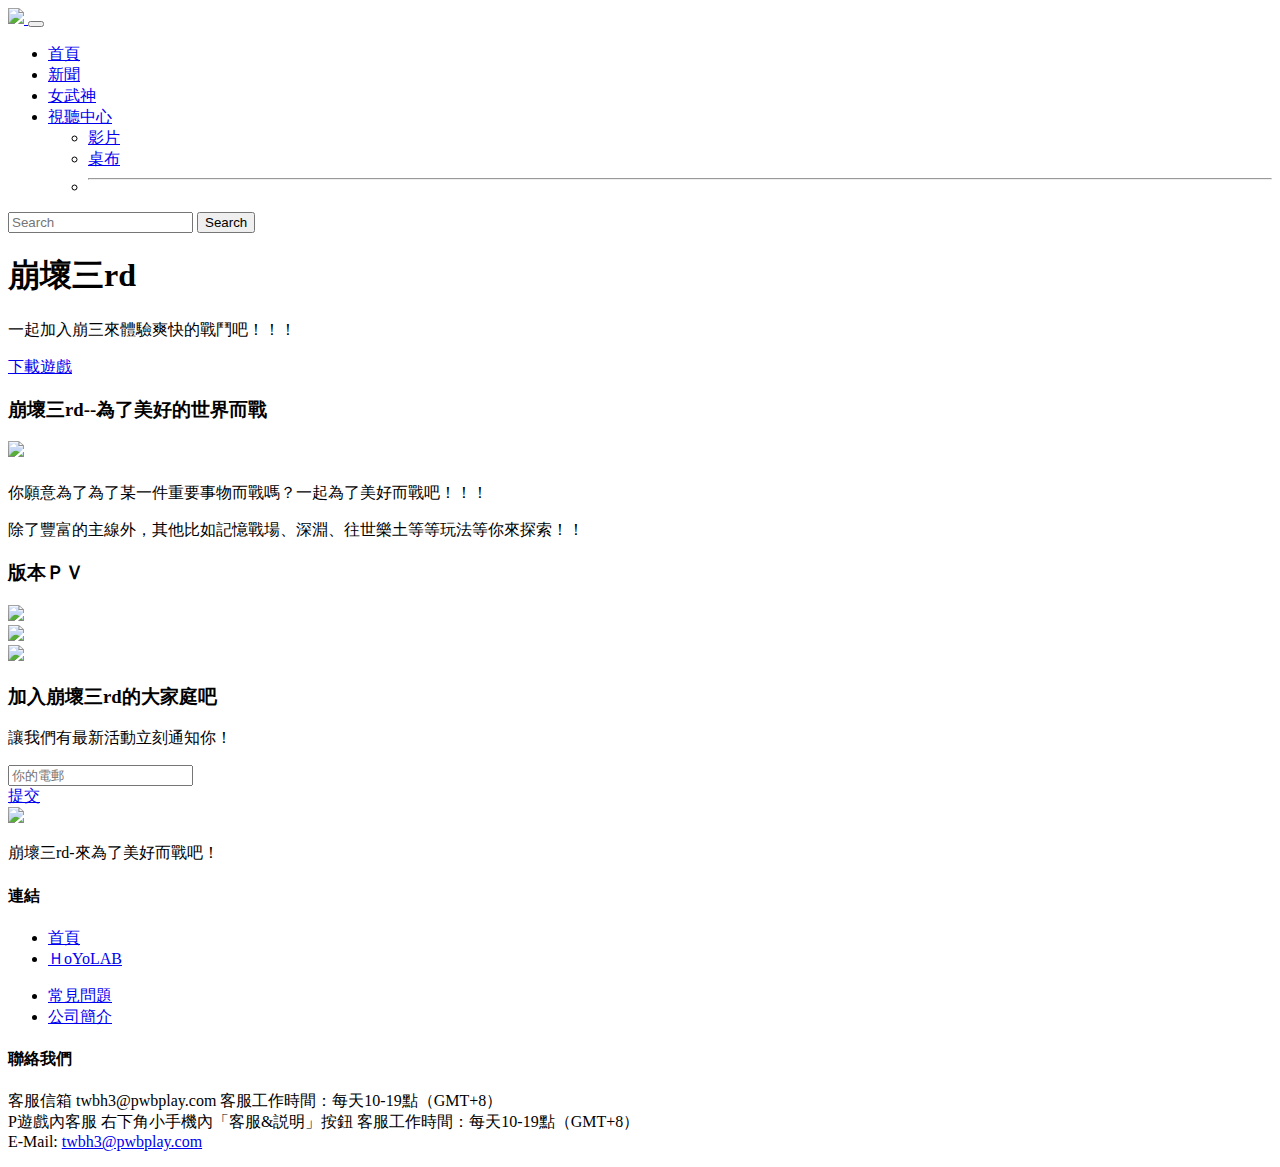
==== index.html @ a89f56a3 "Add files via upload" ====
<!DOCTYPE html>
<html lang="en">
<head>
  <meta charset="UTF-8">
    <script src="https://kit.fontawesome.com/0014ac2641.js" crossorigin="anonymous"></script>
    <meta name="viewport" content="width=device-width, initial-scale=1">
    <link href="https://cdn.jsdelivr.net/npm/bootstrap@5.2.0-beta1/dist/css/bootstrap.min.css" rel="stylesheet" integrity="sha384-0evHe/X+R7YkIZDRvuzKMRqM+OrBnVFBL6DOitfPri4tjfHxaWutUpFmBp4vmVor" crossorigin="anonymous">
    <script src="https://cdn.jsdelivr.net/npm/bootstrap@5.2.0-beta1/dist/js/bootstrap.bundle.min.js" integrity="sha384-pprn3073KE6tl6bjs2QrFaJGz5/SUsLqktiwsUTF55Jfv3qYSDhgCecCxMW52nD2" crossorigin="anonymous"></script>
    <link href="css/style.css"rel="stylesheet">
    <link rel="preconnect" href="https://fonts.googleapis.com">
    <link rel="preconnect" href="https://fonts.gstatic.com" crossorigin>
    <link href="https://fonts.googleapis.com/css2?family=Noto+Sans+TC:wght@500&family=Open+Sans:wght@300&display=swap" rel="stylesheet">
    <link rel="preconnect" href="https://fonts.googleapis.com">
    <link rel="preconnect" href="https://fonts.gstatic.com" crossorigin>
    <link href="https://fonts.googleapis.com/css2?family=Noto+Sans+TC:wght@500&family=Open+Sans:wght@300&display=swap" rel="stylesheet">
    <title>崩壞三rd </title>
  </head>
  <body>
    <header>
    <div class="container">
    <nav class="navbar navbar-expand-lg bg-light">
      <div class="container-fluid">
        <a class="navbar-brand" href="#">
          <img src="pictures/Honkai Impact 3rd">
        </a>
        <button class="navbar-toggler" type="button" data-bs-toggle="collapse" data-bs-target="#navbarSupportedContent" aria-controls="navbarSupportedContent" aria-expanded="false" aria-label="Toggle navigation">
          <span class="navbar-toggler-icon"></span>
           
        </button>
        <div class="collapse navbar-collapse" id="navbarSupportedContent">
          <ul class="navbar-nav me-auto mb-2 mb-lg-0">
            <li class="nav-item">
              <a class="nav-link active" aria-current="page" href="https://honkaiimpact3.hoyoverse.com/tw/zh-tw/fab">首頁</a>
            </li>
            <li class="nav-item">
              <a class="nav-link" href="https://honkaiimpact3.hoyoverse.com/tw/zh-tw/news">新聞</a>
            </li>
            <li class="nav-item">
              <a class="nav-link" href="https://honkaiimpact3.hoyoverse.com/tw/zh-tw/valkyries">女武神</a>
            </li>
            <li class="nav-item dropdown">
              <a class="nav-link dropdown-toggle" href="#" id="navbarDropdown" role="button" data-bs-toggle="dropdown" aria-expanded="false">
                視聽中心
              </a>
              <ul class="dropdown-menu" aria-labelledby="navbarDropdown">
                <li><a class="dropdown-item" href="https://honkaiimpact3.hoyoverse.com/tw/zh-tw/media/video?type=ALL">影片</a></li>
                <li><a class="dropdown-item" href="https://honkaiimpact3.hoyoverse.com/tw/zh-tw/valkyries">桌布</a></li>
                <li><hr class="dropdown-divider"></li>
              </ul>
            </li>
          </ul>
          <form class="d-flex" role="search">
            <input class="form-control me-2" type="search" placeholder="Search" aria-label="Search">
            <button class="btn btn-outline-success" type="submit">Search</button>
          </form>
        </div>
      </div>
    </nav>
  </div>
  </header>
  <section id="intro">
    <div class="container-fluid bg-light p-5">
    <div class="container">
      <div class="col-md-10">
        <h1 class="display-10">崩壞三rd</h1>
        <p class="lead1">一起加入崩三來體驗爽快的戰鬥吧！！！</p>
        <a class="btn btn-warning" href="https://honkaiimpact3.hoyoverse.com/tw/zh-tw/download" role="button">下載遊戲</a>
      </div>
    </div>
  </div>
  </section>
  <!--介簡的區塊-->
      <section id="second">
          <div class="container">
          <div class="row">
              <div class="col-md-0 offset-md-0 text-center">
                  <h3>崩壞三rd--為了美好的世界而戰</h3>
                  <div class='row'>
                    <div class='col-md-0 offset-md-0 text-center'>
                      <img src='pictures/Honkai Impact 3rd.png'>
                      <h5></h5>
                    </div>
                    <div class='col-md-0text-left'>
                      <p>你願意為了為了某一件重要事物而戰嗎？一起為了美好而戰吧！！！</p>
                      <p>除了豐富的主線外，其他比如記憶戰場、深淵、往世樂土等等玩法等你來探索！！</p>                        
                    </div>
                  </div>
              </div>
          </div>
      </div>
  </section>
       <!--相片的區塊-->
       <section id='latest'>       
        <div class="container">
        <div class='row'>
        <div class='col-md-12 text-center'>
            <h3>版本ＰＶ</h3>
 <!--第一張相片-->
 <div class='row'>
  <div class='col-md-4 text-left'>
      <div class='outer'>
        <a href='https://www.youtube.com/watch?time_continue=8&v=DtAwbouezc4&feature=emb_logo'>
          <div class='upper'>
          <img src='pictures/深罪長歌.png'>
          </div>
          <div class='lower'>
          </div>
        </a>
      </div>
    </div>
  <!--第二張相片-->
  <div class='col-md-4 text-left'>
      <div class='outer'>
        <a href='https://www.youtube.com/watch?v=L7ceJJWettM'>
          <div class='upper'>
          <img src='pictures/彼岸銀翼.png'>
          </div>
          <div class='lower'>
          </div>
        </a>
      </div>
    </div>
  <!--第三張相片-->
  <div class='col-md-4 text-left'>
    <div class='outer'>
      <a href='https://www.youtube.com/watch?v=Ib5DCP1l6g8'>
        <div class='upper'>
        <img src='pictures/往世空夢.png'>
        </div>
        </div>
      </a>
    </div>
  </div>

    </div>
  </div>
<div>
</div>
</section>
 <!--Email區塊-->
      <section id='email'>
        <div class="container">
          <div class='row'>
          <div class='col-md-8 offset-md-2 text-center'>
            <h3>加入崩壞三rd的大家庭吧 </h3>
          </div>
          </div>
          <div class='row'>
          <div class='col-md-8 offset-md-2 text-left'>    
          <p>讓我們有最新活動立刻通知你！</p>               
            <div class="input-group input-group-lg">
            <input type="text" class="form-control" aria-label="Sizing example input" aria-describedby="inputGroup-sizing-lg" placeholder="你的電郵">
          </div>
          <a class="btn btn-warning" href="#" role="button">提交</a>
          </div>
          </div>
        </div>
      </section>
      <!--footer的區塊-->
    <footer>
          
        <div class="container">
          <div class='row'>
          <div class='col-md-4 text-left'>
            <img src='pictures/Honkai Impact 3rd' width='85'>
            <p>崩壞三rd-來為了美好而戰吧！</p>
          </div>
          <div class='col-md-4 text-left'>
            <h4>連結</h4>
            <ul>
              <li><a href='index.html'>首頁</a></li>
              <li><a href='https://www.hoyolab.com/home'>ＨoYoLAB</a></li>
          </ul>
          <ul>
              <li><a href='https://honkaiimpact3.hoyoverse.com/tw/zh-tw/news/20424?cate=&cateLabel='>常見問題</a></li>
              <li><a href='https://www.hoyoverse.com/zh-tw/about-us?utm_source=HI3rd&utm_medium=footer'>公司簡介</a></li>
          </ul>             
        </div>
        <div class='col-md-4 text-left'>
            <h4>聯絡我們</h4>
            <p>客服信箱
              twbh3@pwbplay.com
              客服工作時間：每天10-19點（GMT+8）
              <br> P遊戲內客服
             右下角小手機內「客服&説明」按鈕
             客服工作時間：每天10-19點（GMT+8）<br>
             E-Mail: 
             <a href='twbh3@pwbplay.com'>twbh3@pwbplay.com </a>
              </p>
          </div>
          </div>
        </div>          
      
      </footer>
  
</body>
</html>
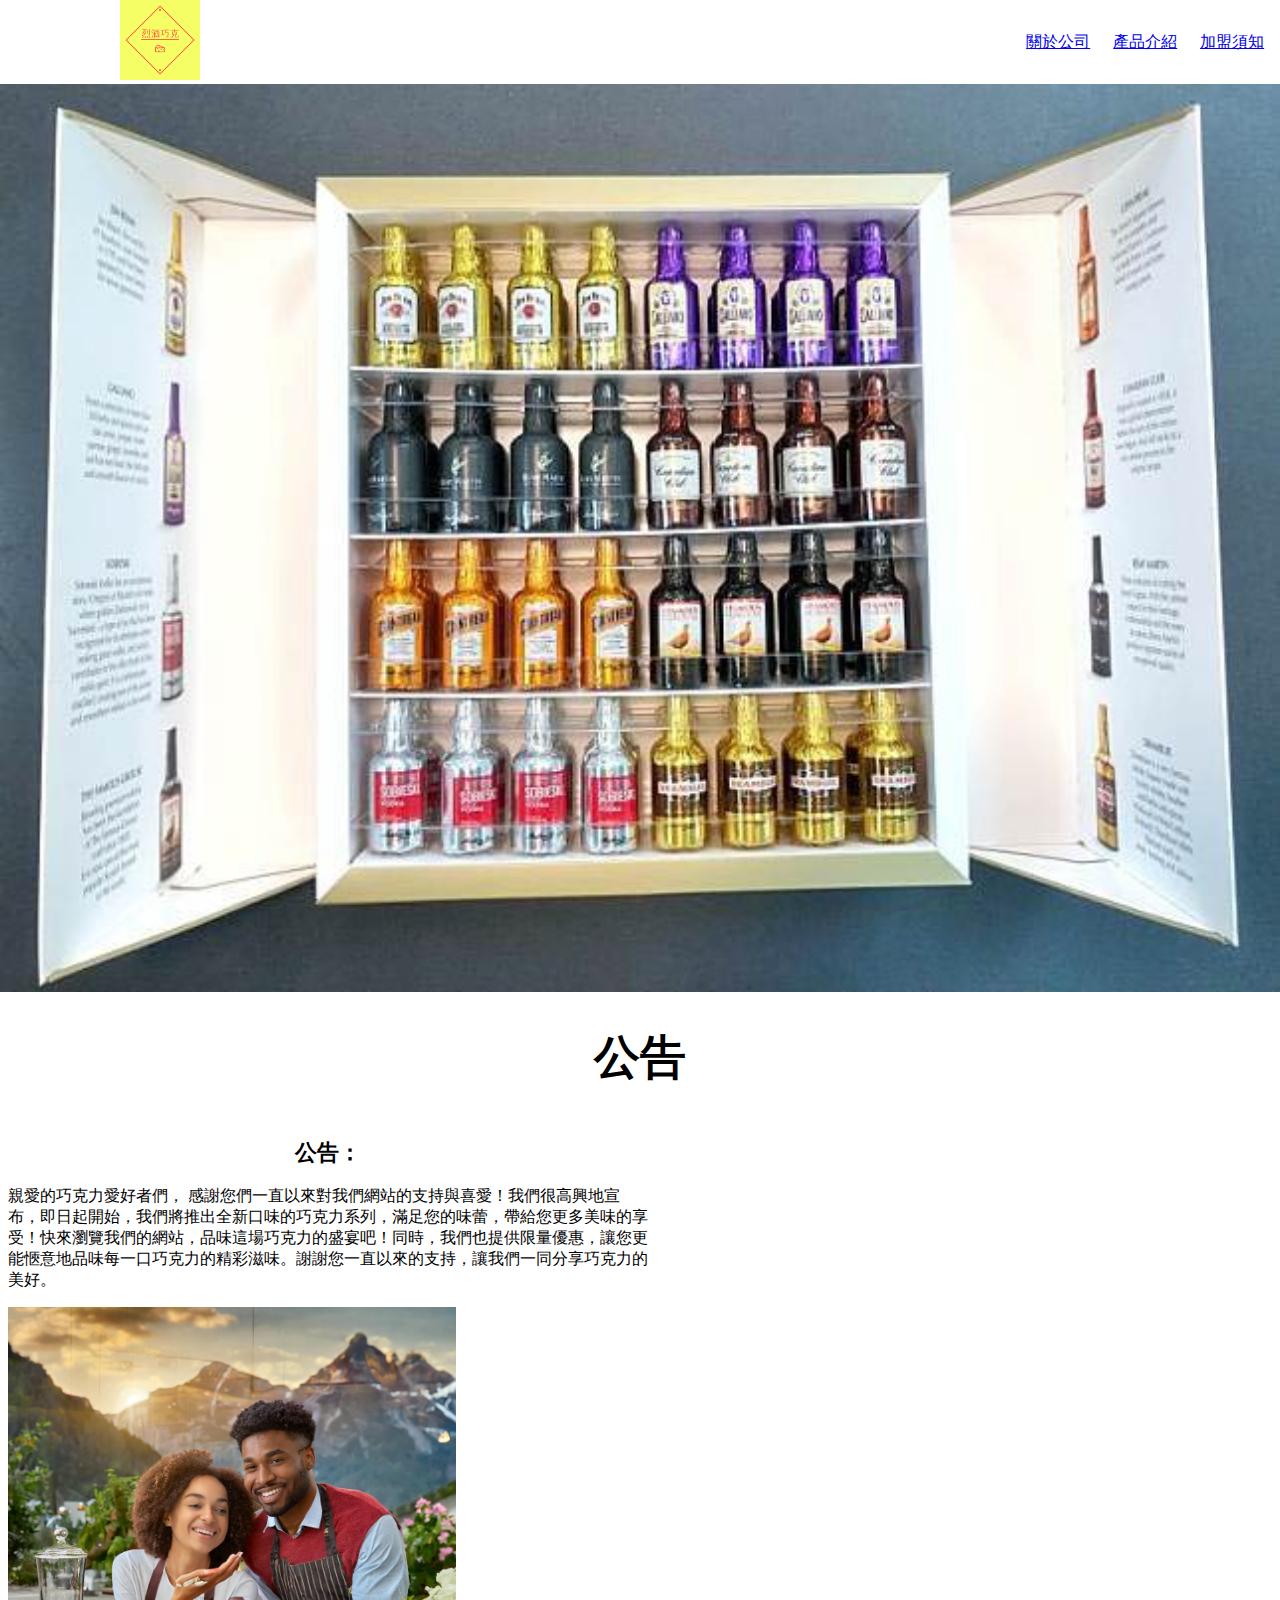
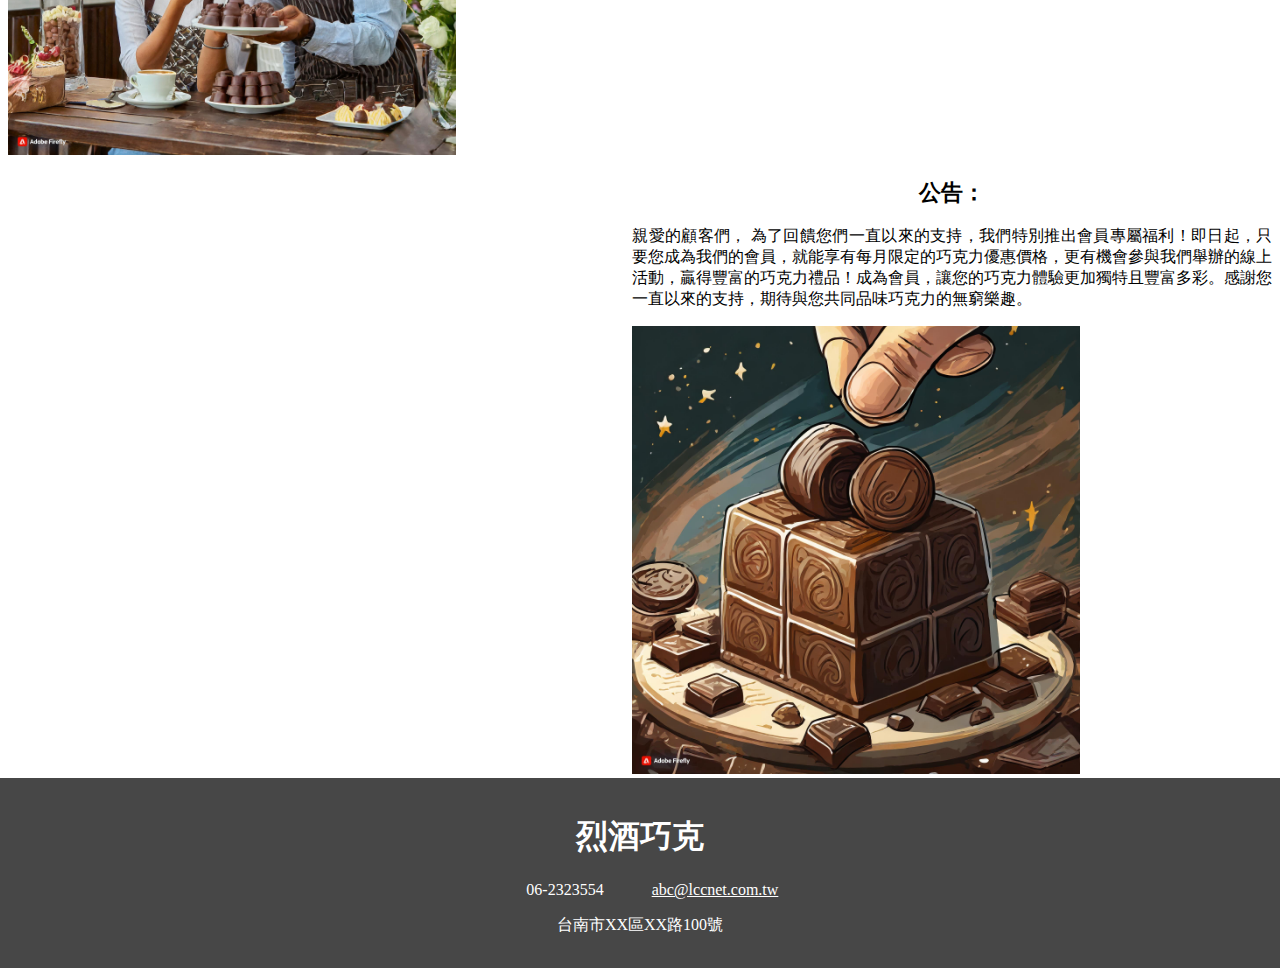
==== commit 4124b084: "Add files via upload" ====
--- a/index.html
+++ b/index.html
@@ -1,197 +1,54 @@
-<!DOCTYPE html>
-<html lang="en">
-<head>
-  <meta charset="UTF-8">
-    <script src="https://kit.fontawesome.com/0014ac2641.js" crossorigin="anonymous"></script>
-    <meta name="viewport" content="width=device-width, initial-scale=1">
-    <link href="https://cdn.jsdelivr.net/npm/bootstrap@5.2.0-beta1/dist/css/bootstrap.min.css" rel="stylesheet" integrity="sha384-0evHe/X+R7YkIZDRvuzKMRqM+OrBnVFBL6DOitfPri4tjfHxaWutUpFmBp4vmVor" crossorigin="anonymous">
-    <script src="https://cdn.jsdelivr.net/npm/bootstrap@5.2.0-beta1/dist/js/bootstrap.bundle.min.js" integrity="sha384-pprn3073KE6tl6bjs2QrFaJGz5/SUsLqktiwsUTF55Jfv3qYSDhgCecCxMW52nD2" crossorigin="anonymous"></script>
-    <link href="css/style.css"rel="stylesheet">
-    <link rel="preconnect" href="https://fonts.googleapis.com">
-    <link rel="preconnect" href="https://fonts.gstatic.com" crossorigin>
-    <link href="https://fonts.googleapis.com/css2?family=Noto+Sans+TC:wght@500&family=Open+Sans:wght@300&display=swap" rel="stylesheet">
-    <link rel="preconnect" href="https://fonts.googleapis.com">
-    <link rel="preconnect" href="https://fonts.gstatic.com" crossorigin>
-    <link href="https://fonts.googleapis.com/css2?family=Noto+Sans+TC:wght@500&family=Open+Sans:wght@300&display=swap" rel="stylesheet">
-    <title>崩壞三rd </title>
-  </head>
-  <body>
-    <header>
-    <div class="container">
-    <nav class="navbar navbar-expand-lg bg-light">
-      <div class="container-fluid">
-        <a class="navbar-brand" href="#">
-          <img src="pictures/Honkai Impact 3rd">
-        </a>
-        <button class="navbar-toggler" type="button" data-bs-toggle="collapse" data-bs-target="#navbarSupportedContent" aria-controls="navbarSupportedContent" aria-expanded="false" aria-label="Toggle navigation">
-          <span class="navbar-toggler-icon"></span>
-           
-        </button>
-        <div class="collapse navbar-collapse" id="navbarSupportedContent">
-          <ul class="navbar-nav me-auto mb-2 mb-lg-0">
-            <li class="nav-item">
-              <a class="nav-link active" aria-current="page" href="https://honkaiimpact3.hoyoverse.com/tw/zh-tw/fab">首頁</a>
-            </li>
-            <li class="nav-item">
-              <a class="nav-link" href="https://honkaiimpact3.hoyoverse.com/tw/zh-tw/news">新聞</a>
-            </li>
-            <li class="nav-item">
-              <a class="nav-link" href="https://honkaiimpact3.hoyoverse.com/tw/zh-tw/valkyries">女武神</a>
-            </li>
-            <li class="nav-item dropdown">
-              <a class="nav-link dropdown-toggle" href="#" id="navbarDropdown" role="button" data-bs-toggle="dropdown" aria-expanded="false">
-                視聽中心
-              </a>
-              <ul class="dropdown-menu" aria-labelledby="navbarDropdown">
-                <li><a class="dropdown-item" href="https://honkaiimpact3.hoyoverse.com/tw/zh-tw/media/video?type=ALL">影片</a></li>
-                <li><a class="dropdown-item" href="https://honkaiimpact3.hoyoverse.com/tw/zh-tw/valkyries">桌布</a></li>
-                <li><hr class="dropdown-divider"></li>
-              </ul>
-            </li>
-          </ul>
-          <form class="d-flex" role="search">
-            <input class="form-control me-2" type="search" placeholder="Search" aria-label="Search">
-            <button class="btn btn-outline-success" type="submit">Search</button>
-          </form>
-        </div>
-      </div>
-    </nav>
-  </div>
-  </header>
-  <section id="intro">
-    <div class="container-fluid bg-light p-5">
-    <div class="container">
-      <div class="col-md-10">
-        <h1 class="display-10">崩壞三rd</h1>
-        <p class="lead1">一起加入崩三來體驗爽快的戰鬥吧！！！</p>
-        <a class="btn btn-warning" href="https://honkaiimpact3.hoyoverse.com/tw/zh-tw/download" role="button">下載遊戲</a>
-      </div>
-    </div>
-  </div>
-  </section>
-  <!--介簡的區塊-->
-      <section id="second">
-          <div class="container">
-          <div class="row">
-              <div class="col-md-0 offset-md-0 text-center">
-                  <h3>崩壞三rd--為了美好的世界而戰</h3>
-                  <div class='row'>
-                    <div class='col-md-0 offset-md-0 text-center'>
-                      <img src='pictures/Honkai Impact 3rd.png'>
-                      <h5></h5>
-                    </div>
-                    <div class='col-md-0text-left'>
-                      <p>你願意為了為了某一件重要事物而戰嗎？一起為了美好而戰吧！！！</p>
-                      <p>除了豐富的主線外，其他比如記憶戰場、深淵、往世樂土等等玩法等你來探索！！</p>                        
-                    </div>
-                  </div>
-              </div>
-          </div>
-      </div>
-  </section>
-       <!--相片的區塊-->
-       <section id='latest'>       
-        <div class="container">
-        <div class='row'>
-        <div class='col-md-12 text-center'>
-            <h3>版本ＰＶ</h3>
- <!--第一張相片-->
- <div class='row'>
-  <div class='col-md-4 text-left'>
-      <div class='outer'>
-        <a href='https://www.youtube.com/watch?time_continue=8&v=DtAwbouezc4&feature=emb_logo'>
-          <div class='upper'>
-          <img src='pictures/深罪長歌.png'>
-          </div>
-          <div class='lower'>
-          </div>
-        </a>
-      </div>
-    </div>
-  <!--第二張相片-->
-  <div class='col-md-4 text-left'>
-      <div class='outer'>
-        <a href='https://www.youtube.com/watch?v=L7ceJJWettM'>
-          <div class='upper'>
-          <img src='pictures/彼岸銀翼.png'>
-          </div>
-          <div class='lower'>
-          </div>
-        </a>
-      </div>
-    </div>
-  <!--第三張相片-->
-  <div class='col-md-4 text-left'>
-    <div class='outer'>
-      <a href='https://www.youtube.com/watch?v=Ib5DCP1l6g8'>
-        <div class='upper'>
-        <img src='pictures/往世空夢.png'>
-        </div>
-        </div>
-      </a>
-    </div>
-  </div>
-
-    </div>
-  </div>
-<div>
-</div>
-</section>
- <!--Email區塊-->
-      <section id='email'>
-        <div class="container">
-          <div class='row'>
-          <div class='col-md-8 offset-md-2 text-center'>
-            <h3>加入崩壞三rd的大家庭吧 </h3>
-          </div>
-          </div>
-          <div class='row'>
-          <div class='col-md-8 offset-md-2 text-left'>    
-          <p>讓我們有最新活動立刻通知你！</p>               
-            <div class="input-group input-group-lg">
-            <input type="text" class="form-control" aria-label="Sizing example input" aria-describedby="inputGroup-sizing-lg" placeholder="你的電郵">
-          </div>
-          <a class="btn btn-warning" href="#" role="button">提交</a>
-          </div>
-          </div>
-        </div>
-      </section>
-      <!--footer的區塊-->
-    <footer>
-          
-        <div class="container">
-          <div class='row'>
-          <div class='col-md-4 text-left'>
-            <img src='pictures/Honkai Impact 3rd' width='85'>
-            <p>崩壞三rd-來為了美好而戰吧！</p>
-          </div>
-          <div class='col-md-4 text-left'>
-            <h4>連結</h4>
-            <ul>
-              <li><a href='index.html'>首頁</a></li>
-              <li><a href='https://www.hoyolab.com/home'>ＨoYoLAB</a></li>
-          </ul>
-          <ul>
-              <li><a href='https://honkaiimpact3.hoyoverse.com/tw/zh-tw/news/20424?cate=&cateLabel='>常見問題</a></li>
-              <li><a href='https://www.hoyoverse.com/zh-tw/about-us?utm_source=HI3rd&utm_medium=footer'>公司簡介</a></li>
-          </ul>             
-        </div>
-        <div class='col-md-4 text-left'>
-            <h4>聯絡我們</h4>
-            <p>客服信箱
-              twbh3@pwbplay.com
-              客服工作時間：每天10-19點（GMT+8）
-              <br> P遊戲內客服
-             右下角小手機內「客服&説明」按鈕
-             客服工作時間：每天10-19點（GMT+8）<br>
-             E-Mail: 
-             <a href='twbh3@pwbplay.com'>twbh3@pwbplay.com </a>
-              </p>
-          </div>
-          </div>
-        </div>          
-      
-      </footer>
-  
-</body>
-</html>+<!doctype html>
+<html>
+<head>
+<meta charset="utf-8">
+<meta name="viewport" content="width=device-width; initial-scale=1.0; maximum-scale=1.0; user-scalable=0;">
+<title>無標題文件</title>
+<link href="index.css" rel="stylesheet" type="text/css">
+<!--JS程式(顯示隱藏元素)-->
+<script type="text/javascript">
+function MM_showHideLayers() { //v9.0
+  var i,p,v,obj,args=MM_showHideLayers.arguments;
+  for (i=0; i<(args.length-2); i+=3) 
+  with (document) if (getElementById && ((obj=getElementById(args[i]))!=null)) { v=args[i+2];
+    if (obj.style) { obj=obj.style; v=(v=='show')?'block':(v=='hide')?'none':v; }
+    obj.display=v; }
+}
+</script>
+</head>
+
+<body>
+<header>
+  <div class="logo"><img src="image/logo.svg" alt=""/></div>
+  <div class="menu">
+    <p><a href="company.html">關於公司</a></p>
+    <p><a href="Product Introduction.html">產品介紹</a></p>
+    <p><a href="Joining Notice.html">加盟須知</a></p>
+	<div class="mobile-menu"><a href="#" onClick="MM_showHideLayers('menu-m','','show')"><img src="image/mobile-menu.svg" alt=""/></a></div>
+  </div>
+  <div class="menu-m" id="menu-m">
+    <p><a href="company.html">關於公司</a></p>
+    <p><a href="Product Introduction.html">產品介紹</a></p>
+	<p><a href="Joining Notice.html">加盟須知</a></p>
+	  <div class="close"><a href="#" onClick="MM_showHideLayers('menu-m','','hide')">close</a></div>
+  </div>
+</header>
+<section class="banner"><img src="image/Liquor Chocolate.jpg" width="1366" height="636" alt=""/></section>
+<section class="news">
+  <h1>公告</h1>
+  <div>
+    <h2>公告：</h2>
+    <div2><p> 親愛的巧克力愛好者們，
+感謝您們一直以來對我們網站的支持與喜愛！我們很高興地宣布，即日起開始，我們將推出全新口味的巧克力系列，滿足您的味蕾，帶給您更多美味的享受！快來瀏覽我們的網站，品味這場巧克力的盛宴吧！同時，我們也提供限量優惠，讓您更能愜意地品味每一口巧克力的精彩滋味。謝謝您一直以來的支持，讓我們一同分享巧克力的美好。</p></div2> 
+    <img src="image/ch1.jpg" width="2592" height="1728" alt=""/>
+  </div>
+  <div1>
+    <h2>公告：</h2>
+    <p>親愛的顧客們，
+為了回饋您們一直以來的支持，我們特別推出會員專屬福利！即日起，只要您成為我們的會員，就能享有每月限定的巧克力優惠價格，更有機會參與我們舉辦的線上活動，贏得豐富的巧克力禮品！成為會員，讓您的巧克力體驗更加獨特且豐富多彩。感謝您一直以來的支持，期待與您共同品味巧克力的無窮樂趣。</p>
+    <img src="image/ch2.jpg" width="2592" height="1728" alt=""/>
+  </div1>
+</section>
+<footer><h1>烈酒巧克</h1><span>06-2323554</span><span><a href="mailto:abc@lccnet.com.tw">abc@lccnet.com.tw</a></span><p>台南市XX區XX路100號</p></footer>
+</body>
+</html>
--- a/index.css
+++ b/index.css
@@ -0,0 +1,169 @@
+@charset "utf-8";
+body {
+    margin: 0;
+    padding: 0;
+}
+header .logo img {
+	width: 100%;
+	height: 80px;
+}
+
+header div p {
+	margin: 0% 1%;
+	display: inline-block;
+}
+.menu-m{
+	display: none;
+	width: 100%;
+	height: 100vh;
+	background-color: rgba(0,0,0,0.85);
+	position: fixed;/*位置固定*/
+	top:0;
+	left: 0;
+}
+.menu-m p{
+	display: block;
+	margin: 16px 16px;
+	text-align: center;
+}
+.menu-m p a{
+	color: #FFFFFF;
+}
+.close{
+	position: absolute;/*絕對位置*/
+	top:6vh;
+	right: 2vw;
+}
+.close a{
+	color: #FFFFFF;
+	font-size: 20px;
+}
+.menu-m a{
+	text-decoration: none;
+}
+.menu .mobile-menu {
+    width: 50px;
+    height: 50px;
+    float: right;
+    display: none;
+}
+
+.menu p:hover{
+	background-color: #E3005B;
+}
+.menu p:hover a{
+    color: #FFFFFF;
+    /* [disabled]font-size: 20px; */
+}
+.logo {
+	width: 25%;
+	float: left;
+}
+.menu {
+    width: 74%;
+    float: right;
+    padding: 31.5px 0.5%;
+    text-align: right;
+}
+body section {
+	clear: both;
+
+}
+.banner img {
+    width: 100%;
+    height: auto;
+}
+.news h1 {
+    font-size: 46px;
+    text-align: center;
+}
+.news div {
+    width: 50%;
+    margin: 0% 0.6%;
+	float: left;
+}
+.news div h2 {
+    font-size: 22px;
+    text-align: center;
+}
+.news div p {
+    text-align: left;
+}
+.news div img {
+    width: 70%;
+    height: auto;
+}
+.news div1 {
+    width: 50%;
+    margin: 0% 0.6%;
+	float: right;
+}
+.news div1 h2 {
+    font-size: 22px;
+    text-align: center;
+}
+.news div1 p {
+    text-align: justify;
+}
+.news div1 img {
+    width: 70%;
+    height: auto;
+}
+.news .bg-color{
+	background-color: #FFFFFF;
+}
+body footer {
+    background-color: #474747;
+    clear: both;
+    color: #FFFFFF;
+    padding: 16px 0px;
+    text-align: center;
+}
+body footer span {
+    width: 150px;
+    display: inline-block;
+}
+footer span a {
+    color: #FFFFFF;
+}
+
+
+@media (min-width:320px) and (max-width:767px){ /*手機尺寸*/
+	.logo {
+	width: 50%;
+}
+	.menu {
+    width: 49%;
+	}
+	.menu p{
+		display: none; /*選單暫時移除*/
+	}
+	.news div {
+		width: 90%;
+		margin: 0% 5%;
+	}
+	.news div1 {
+		width: 90%;
+		margin: 0% 5%;
+	}
+	.news .bg-color{
+	background-color: #C8C8C8;
+}
+	.menu .mobile-menu {
+		display: block;
+	}
+}
+
+@media (min-width:768px) and (max-width:1152px){ /*平板尺寸*/
+		.news div {
+		width: 44%;
+		margin: 0% 3%;
+	}
+
+        .news div1 {
+		width: 44%;
+		margin: 0% 3%;
+	}
+}
+@media (min-width:1153px) and (max-width:3600px){ /*PC尺寸*/
+}
